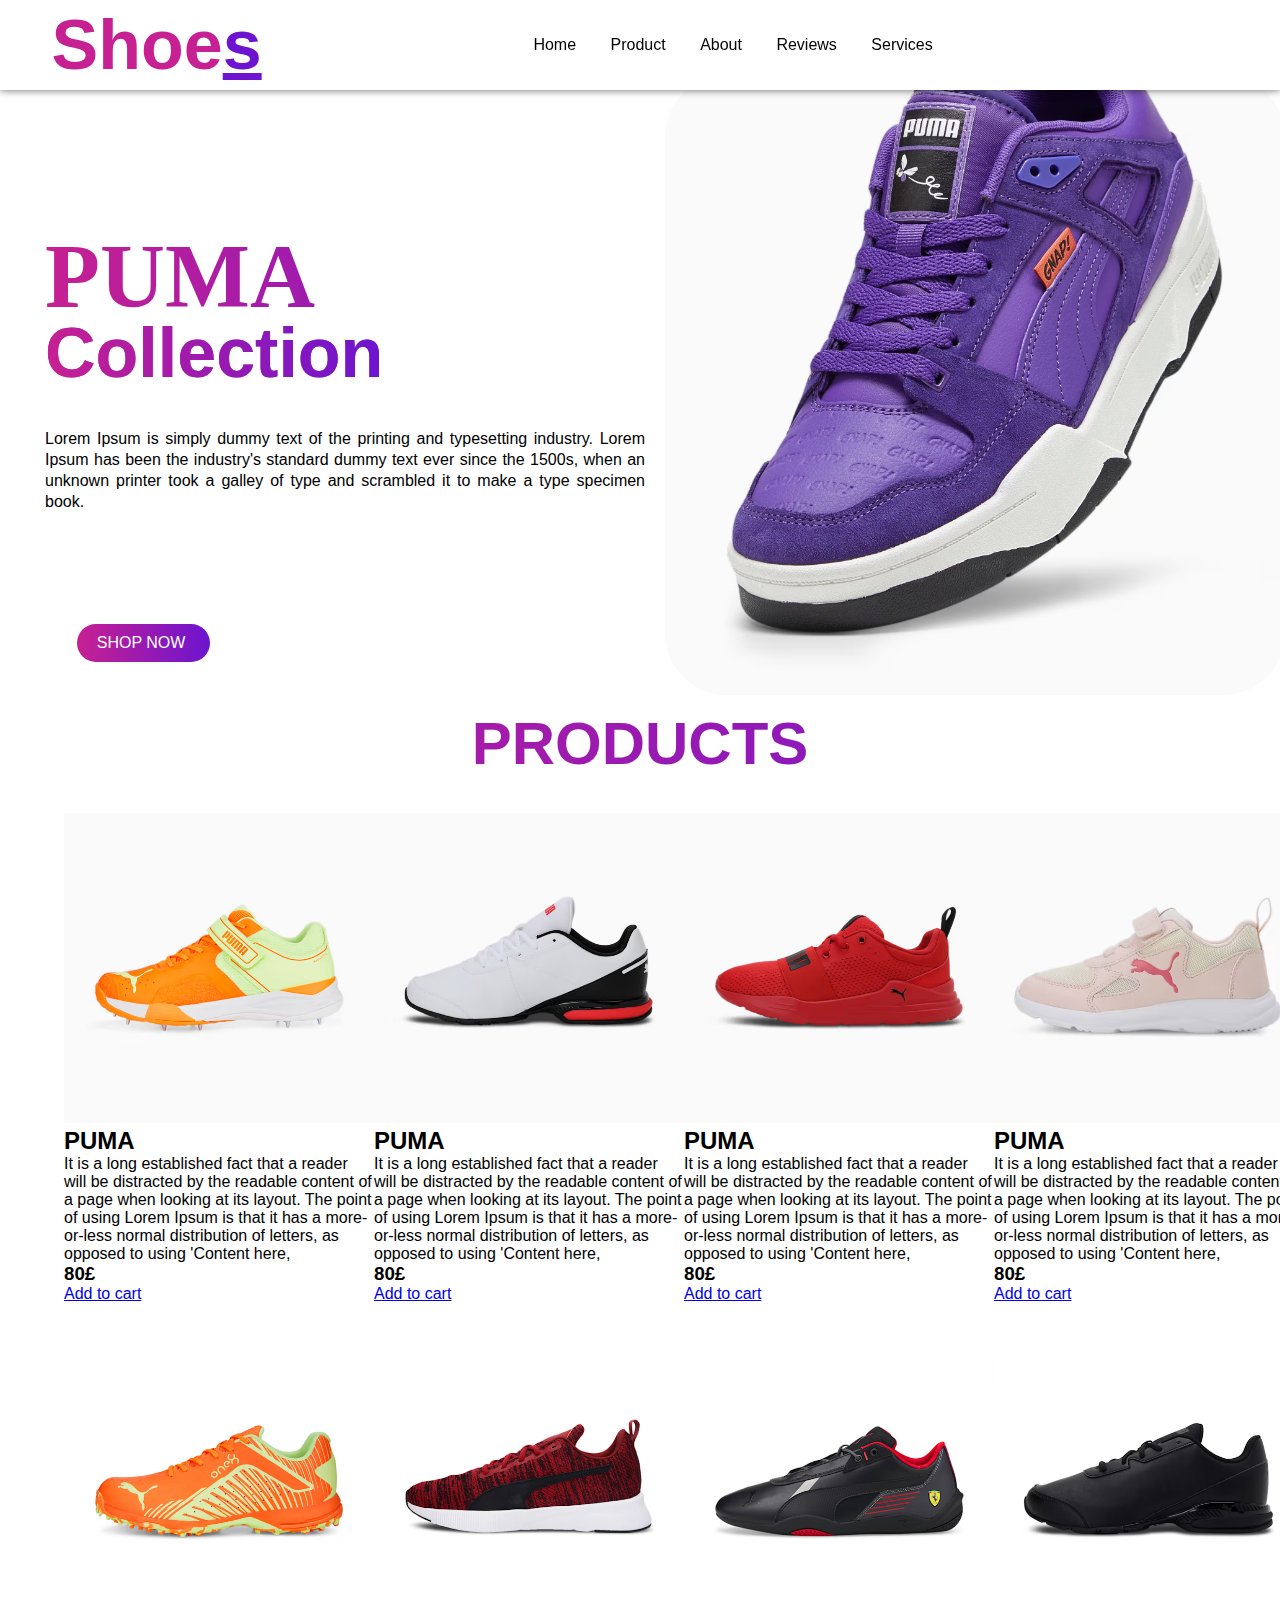
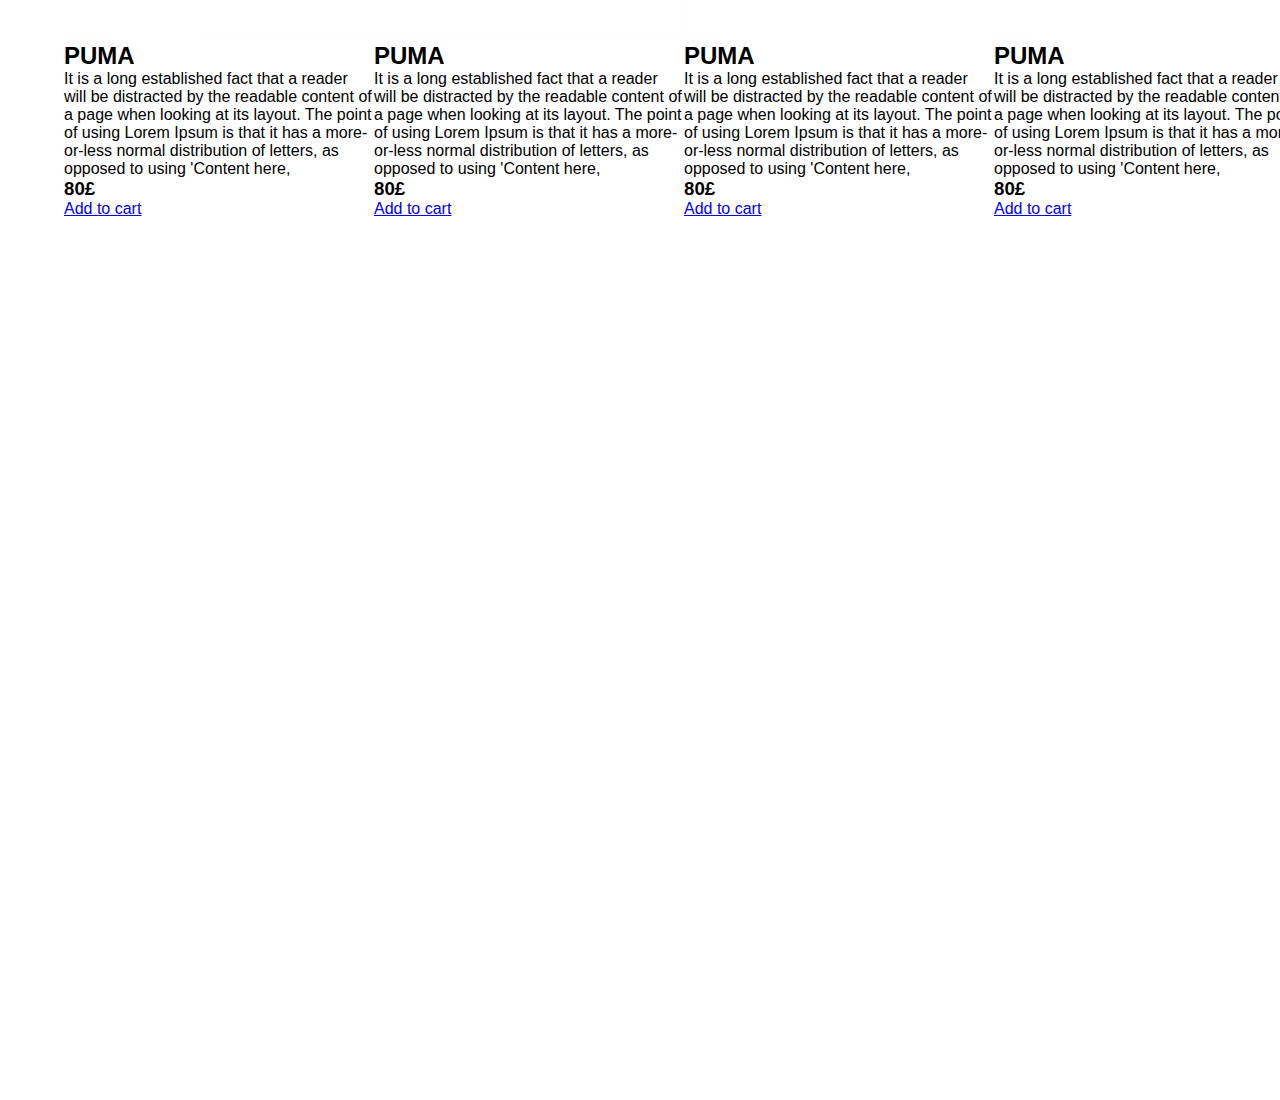
==== Puma/index.html @ e2312b51 "New Project Puma Created" ====
<!DOCTYPE html>
<html lang="en">
<head>
    <meta charset="UTF-8">
    <meta name="viewport" content="width=device-width, initial-scale=1.0">
    <title>Puma - FOREVER FASTER IS ALWAYS FIRST, NEVER SECOND, NEVER THIRD.</title>
    <link rel ="stylesheet" href="style.css">
    <link rel ="shortcut icon" href="logo.png">
    <link rel="stylesheet" href="https://cdnjs.cloudflare.com/ajax/libs/font-awesome/6.5.1/css/all.min.css" integrity="sha512-DTOQO9RWCH3ppGqcWaEA1BIZOC6xxalwEsw9c2QQeAIftl+Vegovlnee1c9QX4TctnWMn13TZye+giMm8e2LwA==" crossorigin="anonymous" referrerpolicy="no-referrer" />
</head>
<body>
    <section>
        <nav> <!--Navigation section-->
            <div class="logo">
                <h1>Shoe<span>s</span></h1>
            </div>
            <ul>
                <li><a href="#Home">Home</a></li> <!--All these lines for the menu section in navigation-->
                <li><a href="#Products">Product</a></li>
                <li><a href="#About">About</a></li>
                <li><a href="#Reviews">Reviews</a></li>
                <li><a href="#Services">Services</a></li>
            </ul>
            <div class="icon">
                <i class="fa-solid fa-heart"></i> <!--These are the icons for navigation-->
                <i class="fa-solid fa-cart-shopping"></i>
                <i class="fa-solid fa-user"></i>
            </div>
        </nav>
        <div class="main" id="Home">
            <div class="main_content">
                <div class="main_text">
                    <h1>PUMA<br><span>Collection</span></h1>
                    <p>
                        Lorem Ipsum is simply dummy text of the printing and 
                        typesetting industry. Lorem Ipsum has been the industry's 
                        standard dummy text ever since the 1500s, when an 
                        unknown printer took a galley of type and scrambled 
                        it to make a type specimen book.
                    </p>
                </div>
                <div class="main_image">
                    <img src="main_image.avif">
                </div>
            </div>
            <div class="social_icon">
                <i class="fa-brands fa-facebook-f"></i>
                <i class="fa-brands fa-twitter"></i>
                <i class="fa-brands fa-instagram"></i>
                <i class="fa-brands fa-linkedin-in"></i>
            </div>
            <div class="button">
                <a href="#">SHOP NOW</a>
                <i class="fa-solid fa-chevron-right"></i>
            </div>
        </div>
        <!--Products-->
        <div class="products" id="Products">
            <h1>Products</h1>
            <div class="box">
                <div class="card">
                    <div class="small_card">
                        <i class="fa-solid fa-heart"></i>
                        <i class="fa-solid fa-share"></i>
                    </div>
                    <div class="image">
                        <img src="image1.avif">
                    </div>
                    <div class="products_text">
                        <h2>PUMA</h2>
                        <p>
                            It is a long established fact that a reader will be 
                            distracted by the readable content of a page when 
                            looking at its layout. The point of using Lorem Ipsum 
                            is that it has a more-or-less normal distribution of 
                            letters, as opposed to using 'Content here,
                        </p>
                        <h3>80£</h3>
                        <div class="products_star">
                            <i class="fa-solid fa-star"></i>
                            <i class="fa-solid fa-star"></i>
                            <i class="fa-solid fa-star"></i>
                            <i class="fa-solid fa-star"></i>
                            <i class="fa-solid fa-star"></i>
                        </div>
                        <a href="#" class="btn">Add to cart</a>
                    </div>
                </div>

                <div class="card">
                    <div class="small_card">
                        <i class="fa-solid fa-heart"></i>
                        <i class="fa-solid fa-share"></i>
                    </div>
                    <div class="image">
                        <img src="image2.avif">
                    </div>
                    <div class="products_text">
                        <h2>PUMA</h2>
                        <p>
                            It is a long established fact that a reader will be 
                            distracted by the readable content of a page when 
                            looking at its layout. The point of using Lorem Ipsum 
                            is that it has a more-or-less normal distribution of 
                            letters, as opposed to using 'Content here,
                        </p>
                        <h3>80£</h3>
                        <div class="products_star">
                            <i class="fa-solid fa-star"></i>
                            <i class="fa-solid fa-star"></i>
                            <i class="fa-solid fa-star"></i>
                            <i class="fa-solid fa-star"></i>
                            <i class="fa-solid fa-star"></i>
                        </div>
                        <a href="#" class="btn">Add to cart</a>
                    </div>
                </div>
                <div class="card">
                    <div class="small_card">
                        <i class="fa-solid fa-heart"></i>
                        <i class="fa-solid fa-share"></i>
                    </div>
                    <div class="image">
                        <img src="image3.avif">
                    </div>
                    <div class="products_text">
                        <h2>PUMA</h2>
                        <p>
                            It is a long established fact that a reader will be 
                            distracted by the readable content of a page when 
                            looking at its layout. The point of using Lorem Ipsum 
                            is that it has a more-or-less normal distribution of 
                            letters, as opposed to using 'Content here,
                        </p>
                        <h3>80£</h3>
                        <div class="products_star">
                            <i class="fa-solid fa-star"></i>
                            <i class="fa-solid fa-star"></i>
                            <i class="fa-solid fa-star"></i>
                            <i class="fa-solid fa-star"></i>
                            <i class="fa-solid fa-star"></i>
                        </div>
                        <a href="#" class="btn">Add to cart</a>
                    </div>
                </div>
                <div class="card">
                    <div class="small_card">
                        <i class="fa-solid fa-heart"></i>
                        <i class="fa-solid fa-share"></i>
                    </div>
                    <div class="image">
                        <img src="image4.avif">
                    </div>
                    <div class="products_text">
                        <h2>PUMA</h2>
                        <p>
                            It is a long established fact that a reader will be 
                            distracted by the readable content of a page when 
                            looking at its layout. The point of using Lorem Ipsum 
                            is that it has a more-or-less normal distribution of 
                            letters, as opposed to using 'Content here,
                        </p>
                        <h3>80£</h3>
                        <div class="products_star">
                            <i class="fa-solid fa-star"></i>
                            <i class="fa-solid fa-star"></i>
                            <i class="fa-solid fa-star"></i>
                            <i class="fa-solid fa-star"></i>
                            <i class="fa-solid fa-star"></i>
                        </div>
                        <a href="#" class="btn">Add to cart</a>
                    </div>
                </div>
                <div class="card">
                    <div class="small_card">
                        <i class="fa-solid fa-heart"></i>
                        <i class="fa-solid fa-share"></i>
                    </div>
                    <div class="image">
                        <img src="image5.avif">
                    </div>
                    <div class="products_text">
                        <h2>PUMA</h2>
                        <p>
                            It is a long established fact that a reader will be 
                            distracted by the readable content of a page when 
                            looking at its layout. The point of using Lorem Ipsum 
                            is that it has a more-or-less normal distribution of 
                            letters, as opposed to using 'Content here,
                        </p>
                        <h3>80£</h3>
                        <div class="products_star">
                            <i class="fa-solid fa-star"></i>
                            <i class="fa-solid fa-star"></i>
                            <i class="fa-solid fa-star"></i>
                            <i class="fa-solid fa-star"></i>
                            <i class="fa-solid fa-star"></i>
                        </div>
                        <a href="#" class="btn">Add to cart</a>
                    </div>
                </div>
                <div class="card">
                    <div class="small_card">
                        <i class="fa-solid fa-heart"></i>
                        <i class="fa-solid fa-share"></i>
                    </div>
                    <div class="image">
                        <img src="image6.avif">
                    </div>
                    <div class="products_text">
                        <h2>PUMA</h2>
                        <p>
                            It is a long established fact that a reader will be 
                            distracted by the readable content of a page when 
                            looking at its layout. The point of using Lorem Ipsum 
                            is that it has a more-or-less normal distribution of 
                            letters, as opposed to using 'Content here,
                        </p>
                        <h3>80£</h3>
                        <div class="products_star">
                            <i class="fa-solid fa-star"></i>
                            <i class="fa-solid fa-star"></i>
                            <i class="fa-solid fa-star"></i>
                            <i class="fa-solid fa-star"></i>
                            <i class="fa-solid fa-star"></i>
                        </div>
                        <a href="#" class="btn">Add to cart</a>
                    </div>
                </div>
                <div class="card">
                    <div class="small_card">
                        <i class="fa-solid fa-heart"></i>
                        <i class="fa-solid fa-share"></i>
                    </div>
                    <div class="image">
                        <img src="image7.avif">
                    </div>
                    <div class="products_text">
                        <h2>PUMA</h2>
                        <p>
                            It is a long established fact that a reader will be 
                            distracted by the readable content of a page when 
                            looking at its layout. The point of using Lorem Ipsum 
                            is that it has a more-or-less normal distribution of 
                            letters, as opposed to using 'Content here,
                        </p>
                        <h3>80£</h3>
                        <div class="products_star">
                            <i class="fa-solid fa-star"></i>
                            <i class="fa-solid fa-star"></i>
                            <i class="fa-solid fa-star"></i>
                            <i class="fa-solid fa-star"></i>
                            <i class="fa-solid fa-star"></i>
                        </div>
                        <a href="#" class="btn">Add to cart</a>
                    </div>
                </div>
                <div class="card">
                    <div class="small_card">
                        <i class="fa-solid fa-heart"></i>
                        <i class="fa-solid fa-share"></i>
                    </div>
                    <div class="image">
                        <img src="image8.avif">
                    </div>
                    <div class="products_text">
                        <h2>PUMA</h2>
                        <p>
                            It is a long established fact that a reader will be 
                            distracted by the readable content of a page when 
                            looking at its layout. The point of using Lorem Ipsum 
                            is that it has a more-or-less normal distribution of 
                            letters, as opposed to using 'Content here,
                        </p>
                        <h3>80£</h3>
                        <div class="products_star">
                            <i class="fa-solid fa-star"></i>
                            <i class="fa-solid fa-star"></i>
                            <i class="fa-solid fa-star"></i>
                            <i class="fa-solid fa-star"></i>
                            <i class="fa-solid fa-star"></i>
                        </div>
                        <a href="#" class="btn">Add to cart</a>
                    </div>
                </div>
            </div>
        </div>
    </section>
</body>
</html>
---- Puma/style.css ----
*{                    /*This section is used for a default layout of styling, 
                       it overwrites any other margin or boarder selected*/
    margin: 0;
    padding: 0;
    box-sizing: border-box;
    font-family: sans-serif;

}

html{
    scroll-behavior: smooth;
}
section{
    width: 100%;
    height: 300vh;
    background-image: url('bg image');
    background-size: cover;
    background-position: center;
}
section nav{
    display: flex;
    align-items: center;
    justify-content: space-around;
    box-shadow:0 0 8px rgba(0,0,0,0.6);
    background: white;
    position: fixed;
    top: 0;
    left: 0;
    right: 0;
    z-index: 1;
}
section nav .logo{
    font-size: 35px;
    color: #c72092;
    margin: 5px 0;
    cursor: pointer;
    position: relative;
    left: -4%;
}
section nav .logo span{
    color: #6c14d0;
    text-decoration: underline;
}
section nav ul{
    list-style: none;
}
section nav ul li{
    display: inline-block;
    margin: 5px 15px;
}
section nav ul li a{
    text-decoration: none;
    color: black;
    transition: 0.2s;
}
section nav ul li a:hover{
    color:#c72092;
}
section nav .icon i{
    margin: 0 4px;
    cursor: pointer;
    font-size: 18px;
    transition: 0.3s;
}
section nav .icon i:hover{
    color: #c72092;
}
section .main .main_content{
    display: flex;
    align-items: center;
    justify-content: space-around;
}
section .main .main_content .main_text h1{
    font-size: 90px;
    line-height: 70px;
    font-family: pyxidium quick;
    background: linear-gradient(to right, #c72092,#6c14d0);
    -webkit-background-clip: text;
    -webkit-text-fill-color: transparent;
    position: relative;
    top: 45px;
    left: 5%;
}
section .main .main_content .main_text h1 span{
    font-size: 70px;
    background: linear-gradient(to right, #c72092,#6c14d0);
    -webkit-background-clip: text;
    -webkit-text-fill-color: transparent;
}
section .main .main_content .main_text p{
    width: 600px;
    text-align: justify;
    line-height: 21px;
    position: relative;
    top:85px;
    left:5%;
}
section .main .main_content .main_image img{
    width: 620px;
    mix-blend-mode: normal;
    border-radius: 10%;
    position: relative;
    left: 20px;
    top: 75px;
}
section .main .social_icon{
    position: absolute;
    top:50%;
    left: 99%;
    transform: translate(-50%,-50%);
    font-size: 24px;
}
section .main .social_icon i{
    margin: 8px 0;
    cursor: pointer;
    transition: 0.3s;
}
section .main .social_icon i:hover{
    color: #c72092;
}
section .main .button{
    position: absolute;
    left: 6%;
    padding: 10px 20px;
    border-radius: 30px;
    background: linear-gradient(to right,#c72092,#6c14d0);
}
section .main .button a{
    color: white;
    text-decoration: none;
}
section .main .button i{
    color: white;
    margin-left: 5px;
    transition: 0.3s;
}
section .main .button:hover i{
    transform: translateX(6px);
}

/* Products */

.products{
    width: 100%;
    height: 100vh;
    padding: 50px 0;
}

.products h1{
    margin: 35px 0;
    font-size: 60px;
    display: flex;
    align-items: center;
    justify-content: center;
    text-transform: uppercase;
    background: linear-gradient(to right, #c72092,#6c14d0);
    -webkit-background-clip: text;
    -webkit-text-fill-color: transparent;
}

.products .box{
    width: 90%;
    margin: 0 auto;
    display: grid;
    grid-template-columns: 1fr 1fr 1fr 1fr;
    grid-gap: 25px 0;
}
.products .box .card .image img{
    width: 310px;
}
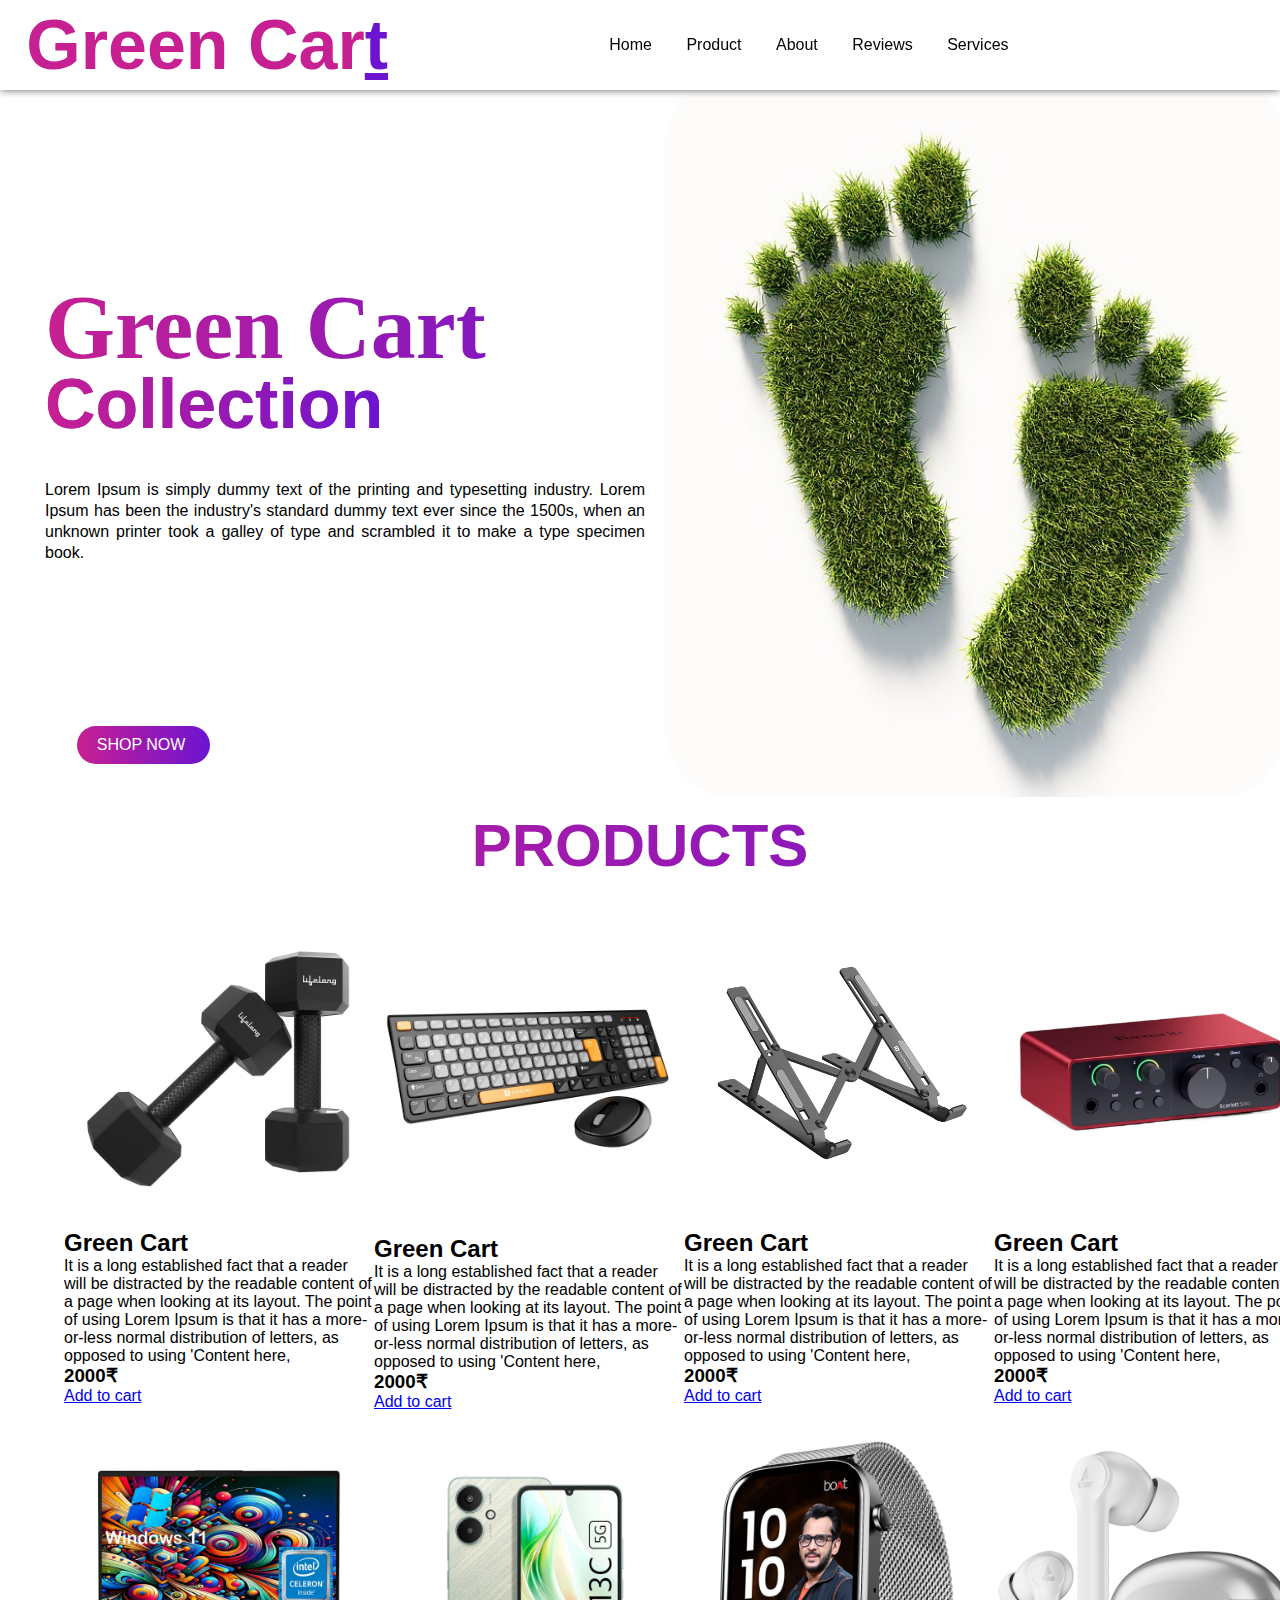
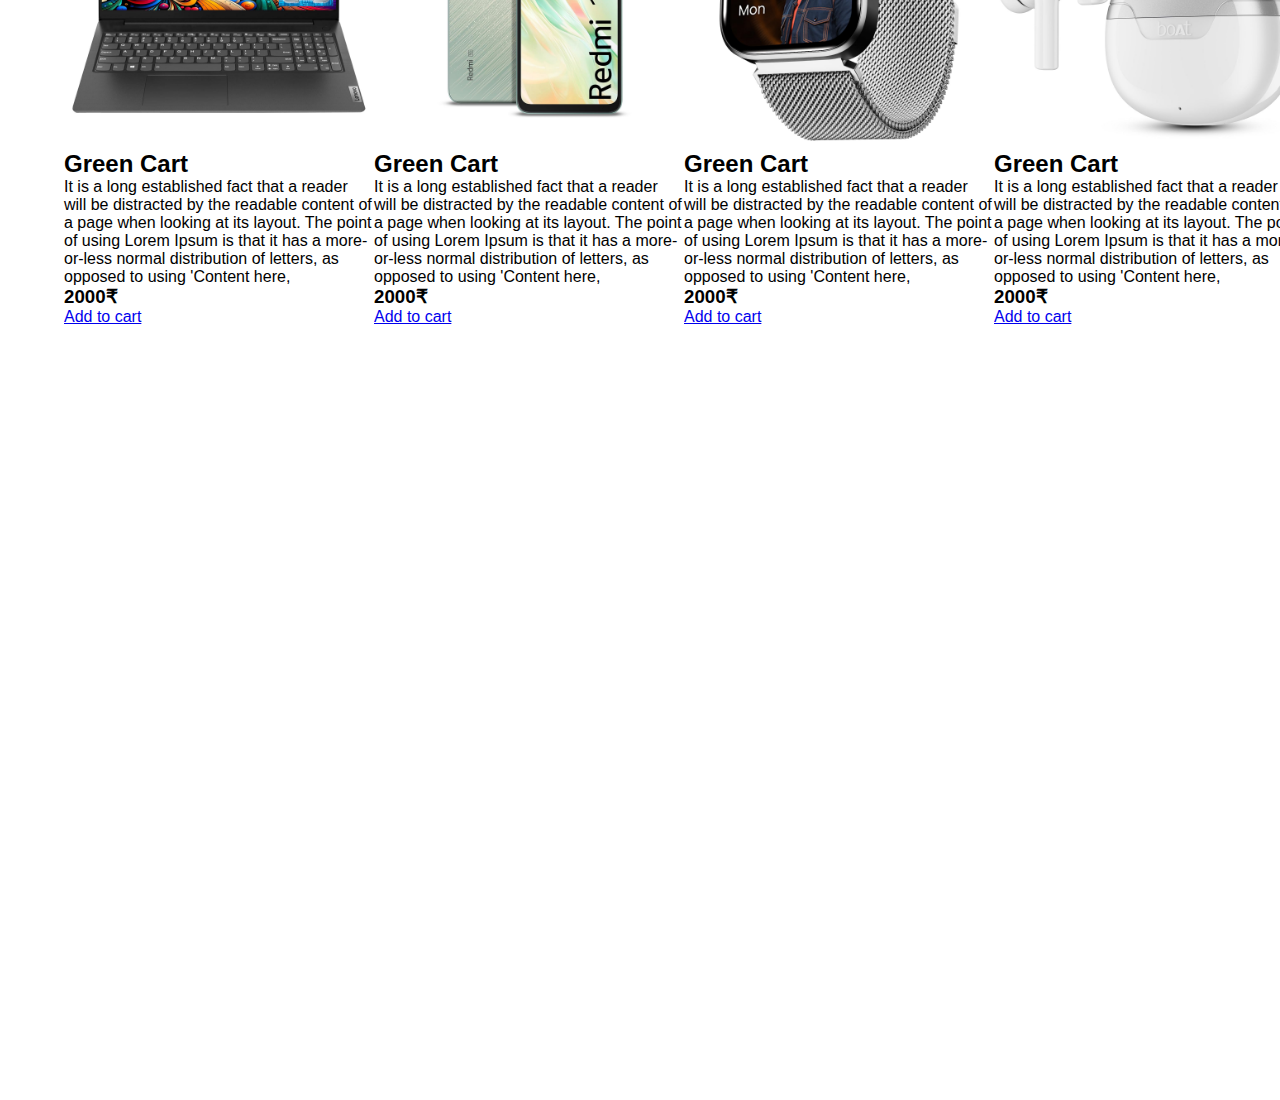
==== commit 9d09ae83: "Update index.html" ====
--- a/Puma/index.html
+++ b/Puma/index.html
@@ -12,7 +12,7 @@
     <section>
         <nav> <!--Navigation section-->
             <div class="logo">
-                <h1>Shoe<span>s</span></h1>
+                <h1>Green Car<span>t</span></h1>
             </div>
             <ul>
                 <li><a href="#Home">Home</a></li> <!--All these lines for the menu section in navigation-->
@@ -30,7 +30,7 @@
         <div class="main" id="Home">
             <div class="main_content">
                 <div class="main_text">
-                    <h1>PUMA<br><span>Collection</span></h1>
+                    <h1>Green Cart<br><span>Collection</span></h1>
                     <p>
                         Lorem Ipsum is simply dummy text of the printing and 
                         typesetting industry. Lorem Ipsum has been the industry's 
@@ -40,7 +40,7 @@
                     </p>
                 </div>
                 <div class="main_image">
-                    <img src="main_image.avif">
+                    <img src="logoo.jpg">
                 </div>
             </div>
             <div class="social_icon">
@@ -64,18 +64,18 @@
                         <i class="fa-solid fa-share"></i>
                     </div>
                     <div class="image">
-                        <img src="image1.avif">
-                    </div>
-                    <div class="products_text">
-                        <h2>PUMA</h2>
-                        <p>
-                            It is a long established fact that a reader will be 
-                            distracted by the readable content of a page when 
-                            looking at its layout. The point of using Lorem Ipsum 
-                            is that it has a more-or-less normal distribution of 
-                            letters, as opposed to using 'Content here,
-                        </p>
-                        <h3>80£</h3>
+                        <img src="image1.jpg">
+                    </div>
+                    <div class="products_text">
+                        <h2>Green Cart</h2>
+                        <p>
+                            It is a long established fact that a reader will be 
+                            distracted by the readable content of a page when 
+                            looking at its layout. The point of using Lorem Ipsum 
+                            is that it has a more-or-less normal distribution of 
+                            letters, as opposed to using 'Content here,
+                        </p>
+                        <h3>2000₹</h3>
                         <div class="products_star">
                             <i class="fa-solid fa-star"></i>
                             <i class="fa-solid fa-star"></i>
@@ -93,186 +93,186 @@
                         <i class="fa-solid fa-share"></i>
                     </div>
                     <div class="image">
-                        <img src="image2.avif">
-                    </div>
-                    <div class="products_text">
-                        <h2>PUMA</h2>
-                        <p>
-                            It is a long established fact that a reader will be 
-                            distracted by the readable content of a page when 
-                            looking at its layout. The point of using Lorem Ipsum 
-                            is that it has a more-or-less normal distribution of 
-                            letters, as opposed to using 'Content here,
-                        </p>
-                        <h3>80£</h3>
-                        <div class="products_star">
-                            <i class="fa-solid fa-star"></i>
-                            <i class="fa-solid fa-star"></i>
-                            <i class="fa-solid fa-star"></i>
-                            <i class="fa-solid fa-star"></i>
-                            <i class="fa-solid fa-star"></i>
-                        </div>
-                        <a href="#" class="btn">Add to cart</a>
-                    </div>
-                </div>
-                <div class="card">
-                    <div class="small_card">
-                        <i class="fa-solid fa-heart"></i>
-                        <i class="fa-solid fa-share"></i>
-                    </div>
-                    <div class="image">
-                        <img src="image3.avif">
-                    </div>
-                    <div class="products_text">
-                        <h2>PUMA</h2>
-                        <p>
-                            It is a long established fact that a reader will be 
-                            distracted by the readable content of a page when 
-                            looking at its layout. The point of using Lorem Ipsum 
-                            is that it has a more-or-less normal distribution of 
-                            letters, as opposed to using 'Content here,
-                        </p>
-                        <h3>80£</h3>
-                        <div class="products_star">
-                            <i class="fa-solid fa-star"></i>
-                            <i class="fa-solid fa-star"></i>
-                            <i class="fa-solid fa-star"></i>
-                            <i class="fa-solid fa-star"></i>
-                            <i class="fa-solid fa-star"></i>
-                        </div>
-                        <a href="#" class="btn">Add to cart</a>
-                    </div>
-                </div>
-                <div class="card">
-                    <div class="small_card">
-                        <i class="fa-solid fa-heart"></i>
-                        <i class="fa-solid fa-share"></i>
-                    </div>
-                    <div class="image">
-                        <img src="image4.avif">
-                    </div>
-                    <div class="products_text">
-                        <h2>PUMA</h2>
-                        <p>
-                            It is a long established fact that a reader will be 
-                            distracted by the readable content of a page when 
-                            looking at its layout. The point of using Lorem Ipsum 
-                            is that it has a more-or-less normal distribution of 
-                            letters, as opposed to using 'Content here,
-                        </p>
-                        <h3>80£</h3>
-                        <div class="products_star">
-                            <i class="fa-solid fa-star"></i>
-                            <i class="fa-solid fa-star"></i>
-                            <i class="fa-solid fa-star"></i>
-                            <i class="fa-solid fa-star"></i>
-                            <i class="fa-solid fa-star"></i>
-                        </div>
-                        <a href="#" class="btn">Add to cart</a>
-                    </div>
-                </div>
-                <div class="card">
-                    <div class="small_card">
-                        <i class="fa-solid fa-heart"></i>
-                        <i class="fa-solid fa-share"></i>
-                    </div>
-                    <div class="image">
-                        <img src="image5.avif">
-                    </div>
-                    <div class="products_text">
-                        <h2>PUMA</h2>
-                        <p>
-                            It is a long established fact that a reader will be 
-                            distracted by the readable content of a page when 
-                            looking at its layout. The point of using Lorem Ipsum 
-                            is that it has a more-or-less normal distribution of 
-                            letters, as opposed to using 'Content here,
-                        </p>
-                        <h3>80£</h3>
-                        <div class="products_star">
-                            <i class="fa-solid fa-star"></i>
-                            <i class="fa-solid fa-star"></i>
-                            <i class="fa-solid fa-star"></i>
-                            <i class="fa-solid fa-star"></i>
-                            <i class="fa-solid fa-star"></i>
-                        </div>
-                        <a href="#" class="btn">Add to cart</a>
-                    </div>
-                </div>
-                <div class="card">
-                    <div class="small_card">
-                        <i class="fa-solid fa-heart"></i>
-                        <i class="fa-solid fa-share"></i>
-                    </div>
-                    <div class="image">
-                        <img src="image6.avif">
-                    </div>
-                    <div class="products_text">
-                        <h2>PUMA</h2>
-                        <p>
-                            It is a long established fact that a reader will be 
-                            distracted by the readable content of a page when 
-                            looking at its layout. The point of using Lorem Ipsum 
-                            is that it has a more-or-less normal distribution of 
-                            letters, as opposed to using 'Content here,
-                        </p>
-                        <h3>80£</h3>
-                        <div class="products_star">
-                            <i class="fa-solid fa-star"></i>
-                            <i class="fa-solid fa-star"></i>
-                            <i class="fa-solid fa-star"></i>
-                            <i class="fa-solid fa-star"></i>
-                            <i class="fa-solid fa-star"></i>
-                        </div>
-                        <a href="#" class="btn">Add to cart</a>
-                    </div>
-                </div>
-                <div class="card">
-                    <div class="small_card">
-                        <i class="fa-solid fa-heart"></i>
-                        <i class="fa-solid fa-share"></i>
-                    </div>
-                    <div class="image">
-                        <img src="image7.avif">
-                    </div>
-                    <div class="products_text">
-                        <h2>PUMA</h2>
-                        <p>
-                            It is a long established fact that a reader will be 
-                            distracted by the readable content of a page when 
-                            looking at its layout. The point of using Lorem Ipsum 
-                            is that it has a more-or-less normal distribution of 
-                            letters, as opposed to using 'Content here,
-                        </p>
-                        <h3>80£</h3>
-                        <div class="products_star">
-                            <i class="fa-solid fa-star"></i>
-                            <i class="fa-solid fa-star"></i>
-                            <i class="fa-solid fa-star"></i>
-                            <i class="fa-solid fa-star"></i>
-                            <i class="fa-solid fa-star"></i>
-                        </div>
-                        <a href="#" class="btn">Add to cart</a>
-                    </div>
-                </div>
-                <div class="card">
-                    <div class="small_card">
-                        <i class="fa-solid fa-heart"></i>
-                        <i class="fa-solid fa-share"></i>
-                    </div>
-                    <div class="image">
-                        <img src="image8.avif">
-                    </div>
-                    <div class="products_text">
-                        <h2>PUMA</h2>
-                        <p>
-                            It is a long established fact that a reader will be 
-                            distracted by the readable content of a page when 
-                            looking at its layout. The point of using Lorem Ipsum 
-                            is that it has a more-or-less normal distribution of 
-                            letters, as opposed to using 'Content here,
-                        </p>
-                        <h3>80£</h3>
+                        <img src="image2.jpg">
+                    </div>
+                    <div class="products_text"> 
+                        <h2>Green Cart</h2>
+                        <p>
+                            It is a long established fact that a reader will be 
+                            distracted by the readable content of a page when 
+                            looking at its layout. The point of using Lorem Ipsum 
+                            is that it has a more-or-less normal distribution of 
+                            letters, as opposed to using 'Content here,
+                        </p>
+                        <h3>2000₹</h3>
+                        <div class="products_star">
+                            <i class="fa-solid fa-star"></i>
+                            <i class="fa-solid fa-star"></i>
+                            <i class="fa-solid fa-star"></i>
+                            <i class="fa-solid fa-star"></i>
+                            <i class="fa-solid fa-star"></i>
+                        </div>
+                        <a href="#" class="btn">Add to cart</a>
+                    </div>
+                </div>
+                <div class="card">
+                    <div class="small_card">
+                        <i class="fa-solid fa-heart"></i>
+                        <i class="fa-solid fa-share"></i>
+                    </div>
+                    <div class="image">
+                        <img src="image3.jpg">
+                    </div>
+                    <div class="products_text">
+                        <h2>Green Cart</h2>
+                        <p>
+                            It is a long established fact that a reader will be 
+                            distracted by the readable content of a page when 
+                            looking at its layout. The point of using Lorem Ipsum 
+                            is that it has a more-or-less normal distribution of 
+                            letters, as opposed to using 'Content here,
+                        </p>
+                        <h3>2000₹</h3>
+                        <div class="products_star">
+                            <i class="fa-solid fa-star"></i>
+                            <i class="fa-solid fa-star"></i>
+                            <i class="fa-solid fa-star"></i>
+                            <i class="fa-solid fa-star"></i>
+                            <i class="fa-solid fa-star"></i>
+                        </div>
+                        <a href="#" class="btn">Add to cart</a>
+                    </div>
+                </div>
+                <div class="card">
+                    <div class="small_card">
+                        <i class="fa-solid fa-heart"></i>
+                        <i class="fa-solid fa-share"></i>
+                    </div>
+                    <div class="image">
+                        <img src="image4.jpg">
+                    </div>
+                    <div class="products_text">
+                        <h2>Green Cart</h2>
+                        <p>
+                            It is a long established fact that a reader will be 
+                            distracted by the readable content of a page when 
+                            looking at its layout. The point of using Lorem Ipsum 
+                            is that it has a more-or-less normal distribution of 
+                            letters, as opposed to using 'Content here,
+                        </p>
+                        <h3>2000₹</h3>
+                        <div class="products_star">
+                            <i class="fa-solid fa-star"></i>
+                            <i class="fa-solid fa-star"></i>
+                            <i class="fa-solid fa-star"></i>
+                            <i class="fa-solid fa-star"></i>
+                            <i class="fa-solid fa-star"></i>
+                        </div>
+                        <a href="#" class="btn">Add to cart</a>
+                    </div>
+                </div>
+                <div class="card">
+                    <div class="small_card">
+                        <i class="fa-solid fa-heart"></i>
+                        <i class="fa-solid fa-share"></i>
+                    </div>
+                    <div class="image">
+                        <img src="image5.jpg">
+                    </div>
+                    <div class="products_text">
+                        <h2>Green Cart</h2>
+                        <p>
+                            It is a long established fact that a reader will be 
+                            distracted by the readable content of a page when 
+                            looking at its layout. The point of using Lorem Ipsum 
+                            is that it has a more-or-less normal distribution of 
+                            letters, as opposed to using 'Content here,
+                        </p>
+                        <h3>2000₹</h3>
+                        <div class="products_star">
+                            <i class="fa-solid fa-star"></i>
+                            <i class="fa-solid fa-star"></i>
+                            <i class="fa-solid fa-star"></i>
+                            <i class="fa-solid fa-star"></i>
+                            <i class="fa-solid fa-star"></i>
+                        </div>
+                        <a href="#" class="btn">Add to cart</a>
+                    </div>
+                </div>
+                <div class="card">
+                    <div class="small_card">
+                        <i class="fa-solid fa-heart"></i>
+                        <i class="fa-solid fa-share"></i>
+                    </div>
+                    <div class="image">
+                        <img src="image6.jpg">
+                    </div>
+                    <div class="products_text">
+                        <h2>Green Cart</h2>
+                        <p>
+                            It is a long established fact that a reader will be 
+                            distracted by the readable content of a page when 
+                            looking at its layout. The point of using Lorem Ipsum 
+                            is that it has a more-or-less normal distribution of 
+                            letters, as opposed to using 'Content here,
+                        </p>
+                        <h3>2000₹</h3>
+                        <div class="products_star">
+                            <i class="fa-solid fa-star"></i>
+                            <i class="fa-solid fa-star"></i>
+                            <i class="fa-solid fa-star"></i>
+                            <i class="fa-solid fa-star"></i>
+                            <i class="fa-solid fa-star"></i>
+                        </div>
+                        <a href="#" class="btn">Add to cart</a>
+                    </div>
+                </div>
+                <div class="card">
+                    <div class="small_card">
+                        <i class="fa-solid fa-heart"></i>
+                        <i class="fa-solid fa-share"></i>
+                    </div>
+                    <div class="image">
+                        <img src="image7.jpg">
+                    </div>
+                    <div class="products_text">
+                        <h2>Green Cart</h2>
+                        <p>
+                            It is a long established fact that a reader will be 
+                            distracted by the readable content of a page when 
+                            looking at its layout. The point of using Lorem Ipsum 
+                            is that it has a more-or-less normal distribution of 
+                            letters, as opposed to using 'Content here,
+                        </p>
+                        <h3>2000₹</h3>
+                        <div class="products_star">
+                            <i class="fa-solid fa-star"></i>
+                            <i class="fa-solid fa-star"></i>
+                            <i class="fa-solid fa-star"></i>
+                            <i class="fa-solid fa-star"></i>
+                            <i class="fa-solid fa-star"></i>
+                        </div>
+                        <a href="#" class="btn">Add to cart</a>
+                    </div>
+                </div>
+                <div class="card">
+                    <div class="small_card">
+                        <i class="fa-solid fa-heart"></i>
+                        <i class="fa-solid fa-share"></i>
+                    </div>
+                    <div class="image">
+                        <img src="image8.jpg">
+                    </div>
+                    <div class="products_text">
+                        <h2>Green Cart</h2>
+                        <p>
+                            It is a long established fact that a reader will be 
+                            distracted by the readable content of a page when 
+                            looking at its layout. The point of using Lorem Ipsum 
+                            is that it has a more-or-less normal distribution of 
+                            letters, as opposed to using 'Content here,
+                        </p>
+                        <h3>2000₹</h3>
                         <div class="products_star">
                             <i class="fa-solid fa-star"></i>
                             <i class="fa-solid fa-star"></i>
@@ -287,4 +287,4 @@
         </div>
     </section>
 </body>
-</html>+</html>
